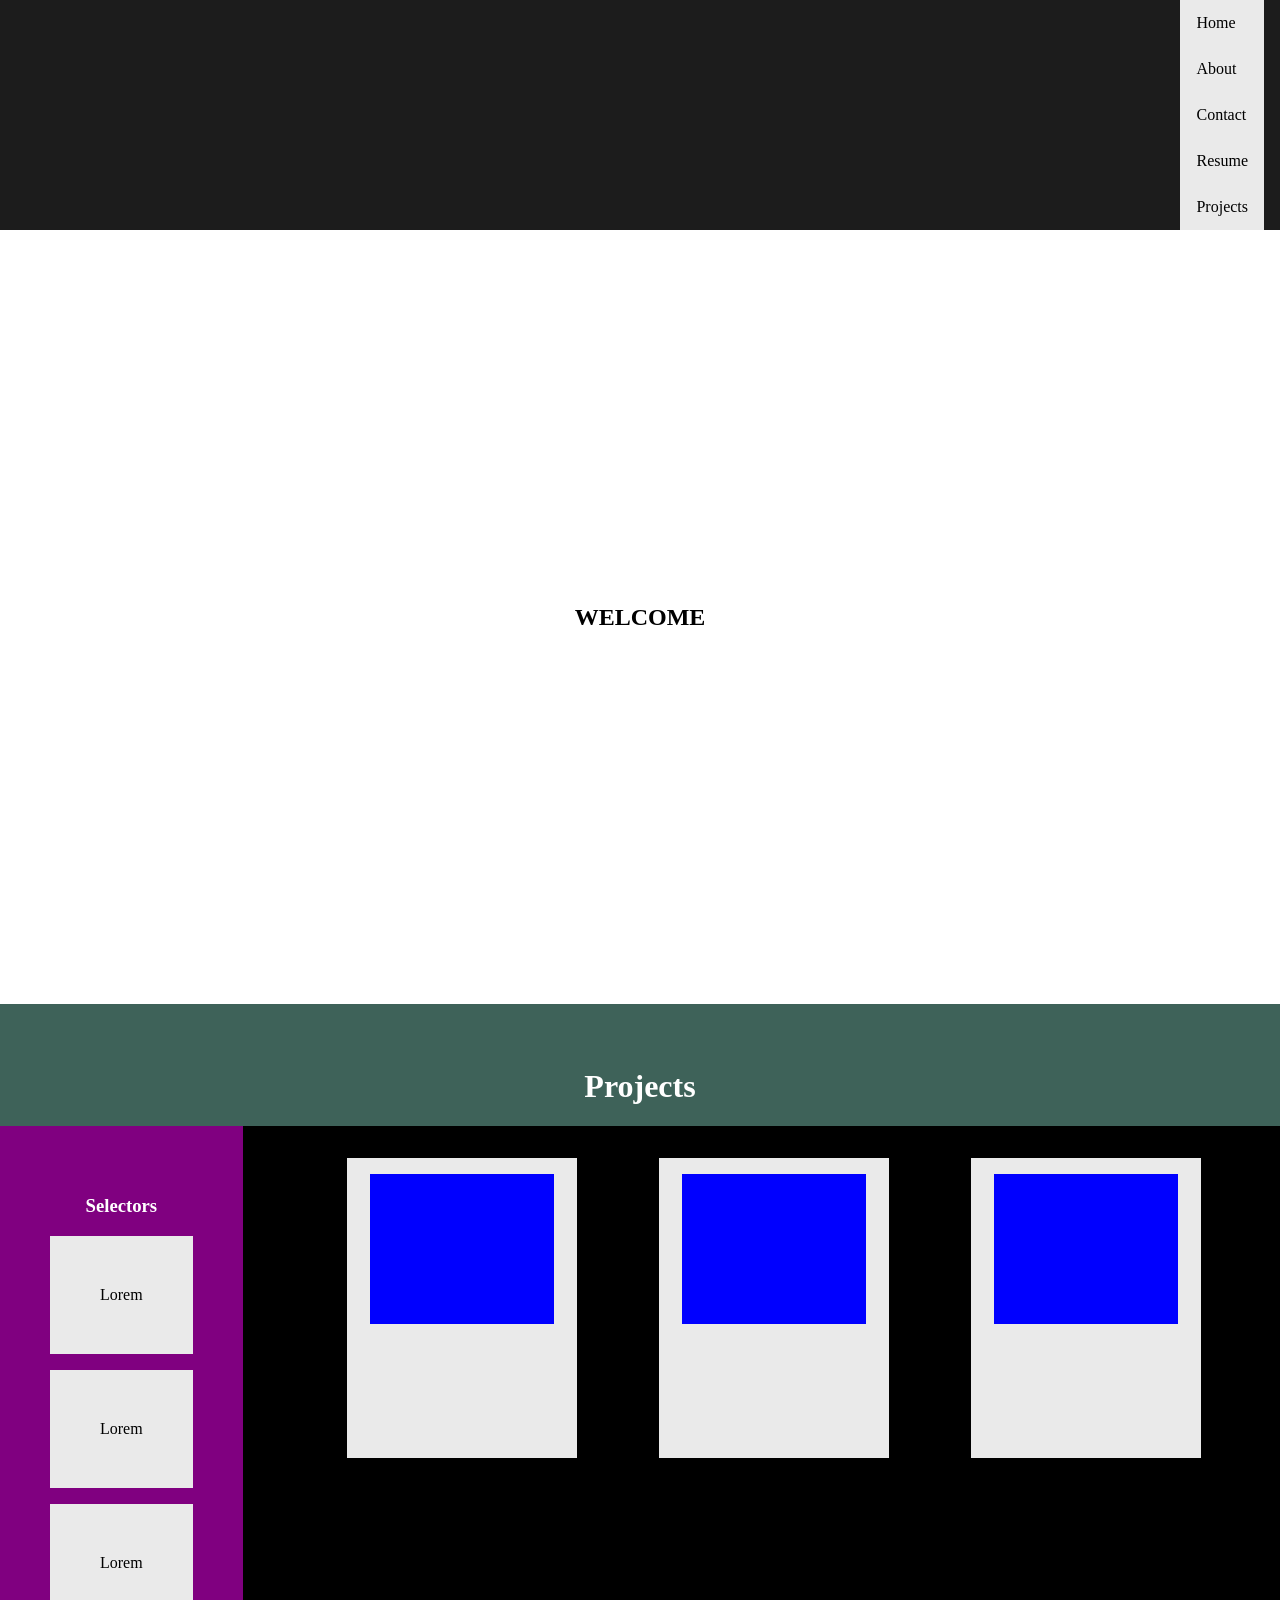
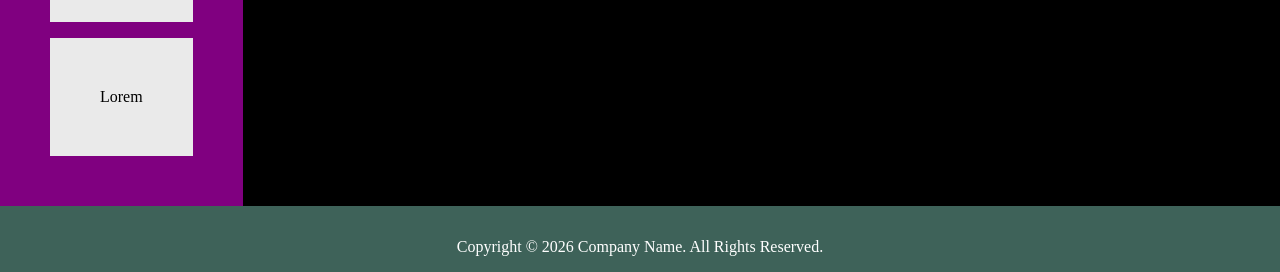
==== index.html @ 274e2389 "Fixed grid Centered it and spanned the items to fix the grid" ====
<html lang="en">

<head>
    <meta charset="UTF-8">
    <meta name="viewport" content="width=device-width, initial-scale=1.0">
    <title>Devin Chanthirath</title>
    <link rel="stylesheet" href="style.css">

</head>

<body>
    <header>
        <nav>
            <ul><!--Buttons on the right side of the nav-->
                <section id="tabs">
                    <li id="tab" class="active"><a href="index.html">Home</a></li>
                    <li id="tab"><a href="about.html">About</a></li>
                    <li id="tab"><a href="contact.html">Contact</a></li>
                    <li id="tab"><a href="resume.html">Resume</a></li>
                    <li id="tab"><a href="projects.html">Projects</a></li>
                </section>
            </ul>
        </nav>
    </header>

    <section id="hero">
        <h1>WELCOME</h1><!--Background left empty until new background is drawn-->
    </section>

    <h1>Projects</h1>
    <section id="project-content">

        <!--Left side panel for project selector tabs-->
        <section id="project-tabs">
            <ul id="tab-btn">
                <h3>Selectors</h3>
                <li>Lorem</li><!--Temp text-->
                <li>Lorem</li><!--Temp text-->
                <li>Lorem</li><!--Temp text-->
                <li>Lorem</li><!--Temp text-->
            </ul>
        </section>

        <section class="project-container">

            <section id="project-boxes">
                <div id="content">
                    <img src="" alt=""><!--Either a image single or paried with text-->
                    <p></p><!--This is undecided-->
                </div>
            </section>

            <section id="project-boxes">
                <div id="content">
                    <img src="" alt=""><!--Either a image single or paried with text-->
                    <p></p><!--This is undecided-->
                </div>
            </section>

            <section id="project-boxes">
                <div id="content">
                    <img src="" alt=""><!--Either a image single or paried with text-->
                    <p></p><!--This is undecided-->
                </div>
            </section>

            <section id="project-boxes">
                <div id="content">
                    <img src="" alt=""><!--Either a image single or paried with text-->
                    <p></p><!--This is undecided-->
                </div>
            </section>

            <section id="project-boxes">
                <div id="content">
                    <img src="" alt=""><!--Either a image single or paried with text-->
                    <p></p><!--This is undecided-->
                </div>
            </section>

            <!--
            <section id="buttons">
                <button><strong>
                        << </strong></button>
                <button><strong> >> </strong></button>
            </section> 
            -->
        </section>


        <!--Right side panel for when a project is selected on the home screen-->
        <section id="project-overview" class="inactive">

        </section>

    </section>

    <!--This is where the copyright goes-->
    <footer>Copyright © 2026 Company Name. All Rights Reserved.</footer>
</body>

</html>
---- style.css ----
/*Main assets including colors*/
body {
    margin: 0;
    padding: 0;
    /*A different font will be added last (K2D)*/
}

* {
    box-sizing: border-box;
}

:root {
    --bg-color: #3E6259;
    --primary-color: #EAEAEA;
    --head-color: white;
    --text-color: black;
    --nav-color: #1c1c1c;
    --clicked-color: #BFCF17;
    --hover-color: #ECF39E;
}

body {
    background-color: var(--bg-color);
}

/*-----------------------------------------*/

nav {
    overflow: hidden;
    background-color: var(--nav-color);
    margin: 0;
    padding: 0;

    ul {
        display: flex;
        justify-content: flex-end;
        margin: 0;
    }

    li {
        list-style-type: none; /*This gets rid of the list bullet points*/
    }

    a {
        display: block;
        margin-right: 1rem;
        padding: 14px 16px;
        background-color: var(--primary-color);
        color: black;
        text-decoration: none;
    }
    a:hover {
        background-color: var(--hover-color);
    }
}

/*-----------------------------------------*/

#hero {
    margin: 0;
    height: 86%;
    align-content: center;
    background-color: white;/*Temp color*/
    margin-bottom: 4em;
    /*Needs a drawn background*/
    h1 {
        color: black;
    }
}

/*-----------------------------------------*/
/*Content area for RECENT Projects*/
h1 {
    text-align: center;
    color: var(--head-color);
}

body > #project-content {
    display: flex;
    justify-items: center;
}

#project-content {
    display: flex;
    justify-self: center;
    background-color: black; /*Temp color*/
    width: 100%;
    height: fit-content;
    margin-bottom: 2em;
}

#project-tabs > ul{
    list-style-type: none;
    height: 100%;
    background-color: purple;
    max-width: max-content;
    padding: 50px;
    margin: 0;
    margin-right: 4.5rem;
    color: var(--text-color);

    h3 {
        color: var(--head-color);
        text-align: center;
    }

    li {
        background-color: var(--primary-color);
        padding: 50px;
        margin-top: 1rem;
        text-align: center;
    }

    li:hover {
        cursor: pointer;
        background-color: var(--hover-color);
    }
}

#tab-btn {
    position: sticky;
}

#project-boxes {
    grid-column-start: span 3;
    grid-column-end: span 3;
    grid-row-start: span 2;
    grid-row-end: span 2;
    display: flex;
    justify-content: center;
    background-color: var(--primary-color); /*Temp color*/
    width: 230px;;
    height: 300px;
    margin: 2em;

    #content {
        background-color: blue; /*Temp color*/
        margin: 1rem;
        width: 80%;
        height: 50%;
    }

    #buttons {
        grid-column-start: 6;
        grid-column-end: span 8;
    }
}

.project-container {
    display: grid;
    grid-template-columns: repeat(15, auto);
    grid-template-rows: repeat(8, auto);
    gap: 18px;
    max-height: fit-content;
}
/*-----------------------------------------*/
/* Button assets*/

button { /*Need to get rid of the border color/outline*/
    background-color: var(--primary-color);
    width: 36px;
    height: 36px;
    border-radius: 25px;
}

button:hover {
    cursor: pointer;
}

/*Footer assets*/

footer {
    text-align: center;
    color: var(--head-color);
    margin-bottom: 1rem;
}
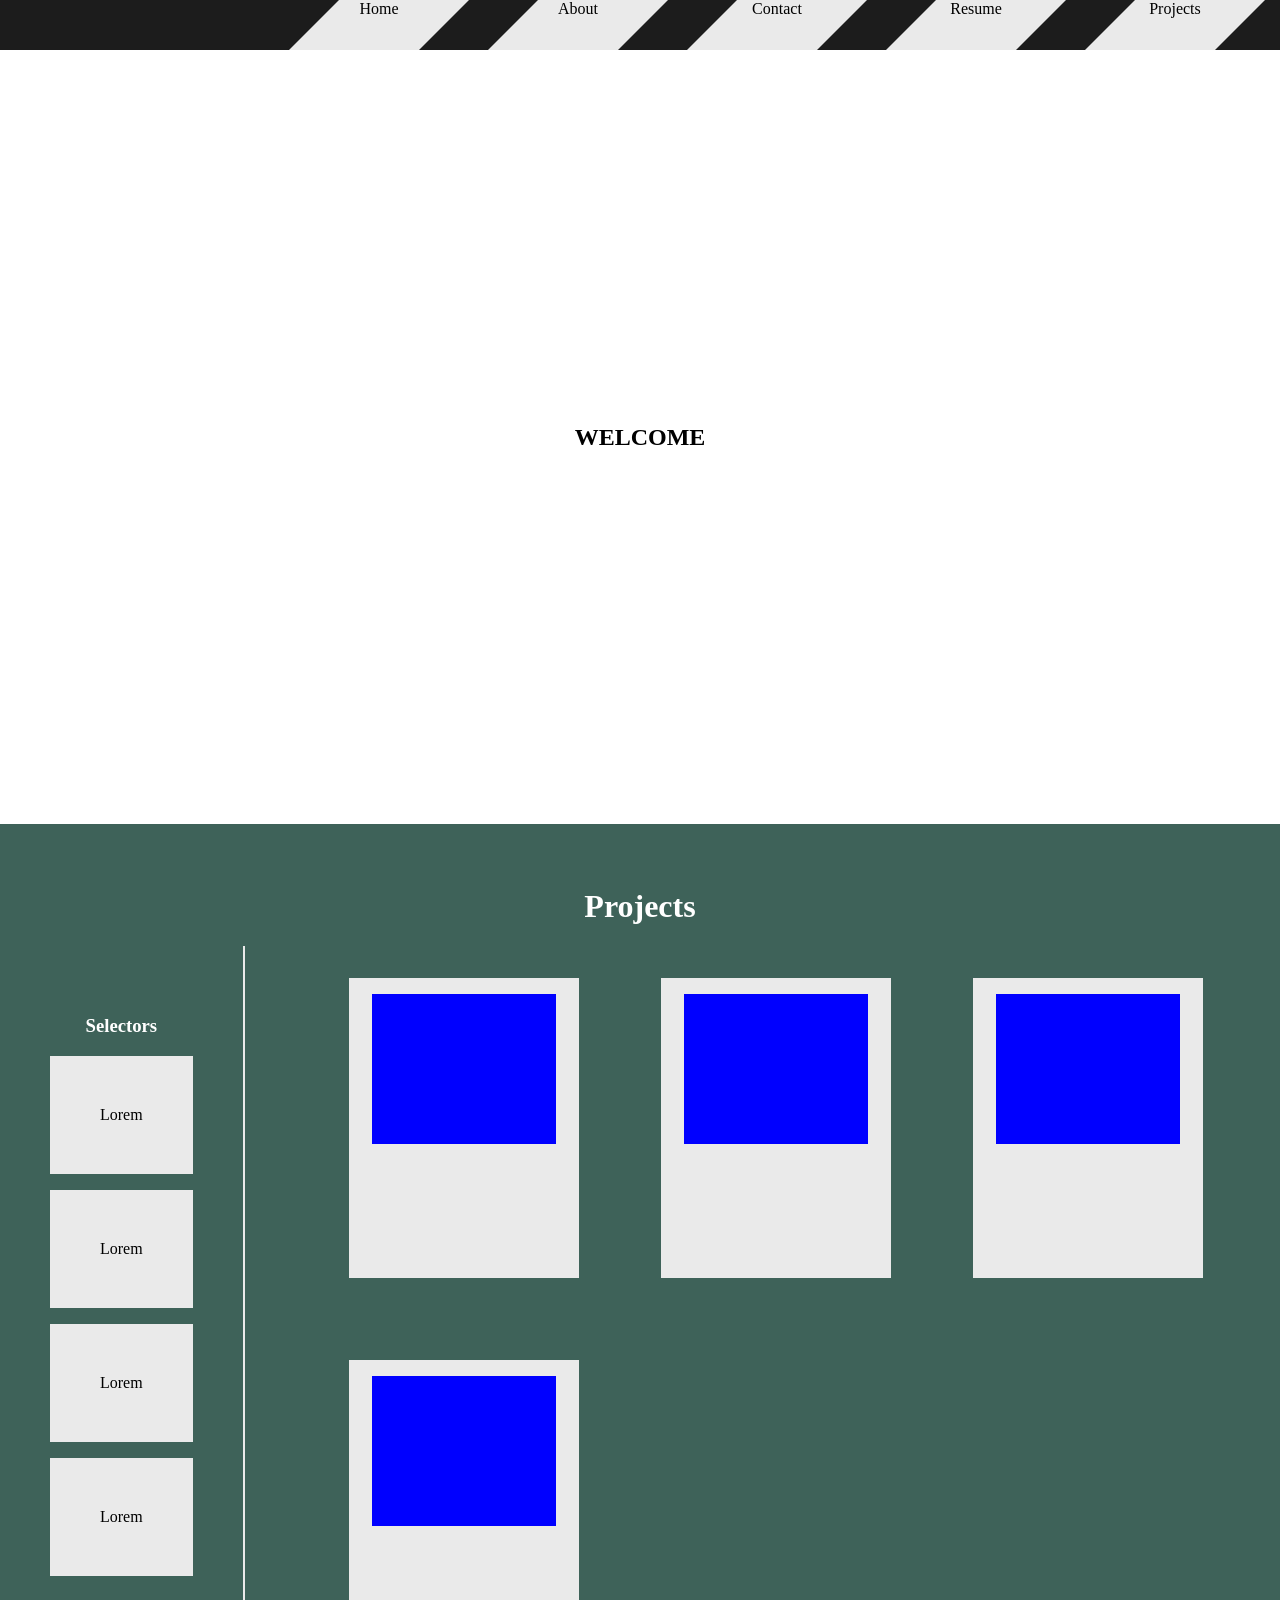
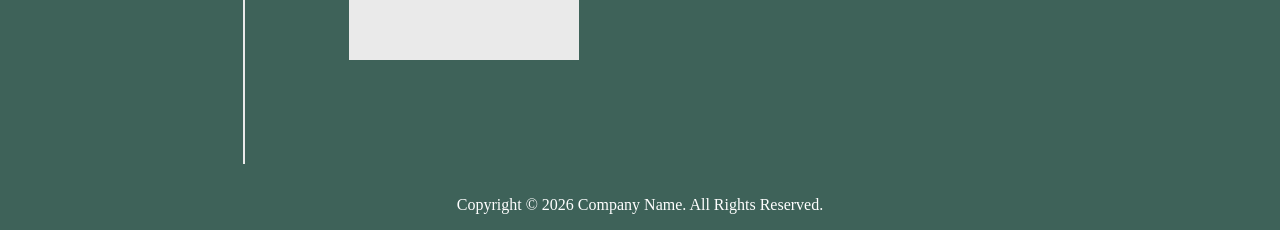
==== commit 31db0a83: "Added shapes to navbar and fixed the grid to flex and fit content" ====
--- a/index.html
+++ b/index.html
@@ -78,6 +78,7 @@
                 </div>
             </section>
 
+            
             <!--
             <section id="buttons">
                 <button><strong>
--- a/style.css
+++ b/style.css
@@ -38,16 +38,27 @@
     }
 
     li {
+    /* Shape content*/
+    --p: 50px;
+    aspect-ratio: 3/2;
+    clip-path: polygon(var(--p) 0,100% 0,calc(100% - var(--p)) 100%,0 100%);
+    width: 180px;
+    height: 50px;
+
+    /* Main content for nav*/
+        align-items: center;
+        display: inline-block;
+        margin-right: 15px;
         list-style-type: none; /*This gets rid of the list bullet points*/
     }
 
     a {
         display: block;
-        margin-right: 1rem;
-        padding: 14px 16px;
         background-color: var(--primary-color);
+            height: 50px;
         color: black;
         text-decoration: none;
+        text-align: center;
     }
     a:hover {
         background-color: var(--hover-color);
@@ -59,6 +70,7 @@
 #hero {
     margin: 0;
     height: 86%;
+    width: 100%;
     align-content: center;
     background-color: white;/*Temp color*/
     margin-bottom: 4em;
@@ -83,7 +95,6 @@
 #project-content {
     display: flex;
     justify-self: center;
-    background-color: black; /*Temp color*/
     width: 100%;
     height: fit-content;
     margin-bottom: 2em;
@@ -92,7 +103,7 @@
 #project-tabs > ul{
     list-style-type: none;
     height: 100%;
-    background-color: purple;
+    border-right: solid 2px #EAEAEA;
     max-width: max-content;
     padding: 50px;
     margin: 0;
@@ -148,7 +159,7 @@
 
 .project-container {
     display: grid;
-    grid-template-columns: repeat(15, auto);
+    grid-template-columns: repeat(12, auto);
     grid-template-rows: repeat(8, auto);
     gap: 18px;
     max-height: fit-content;
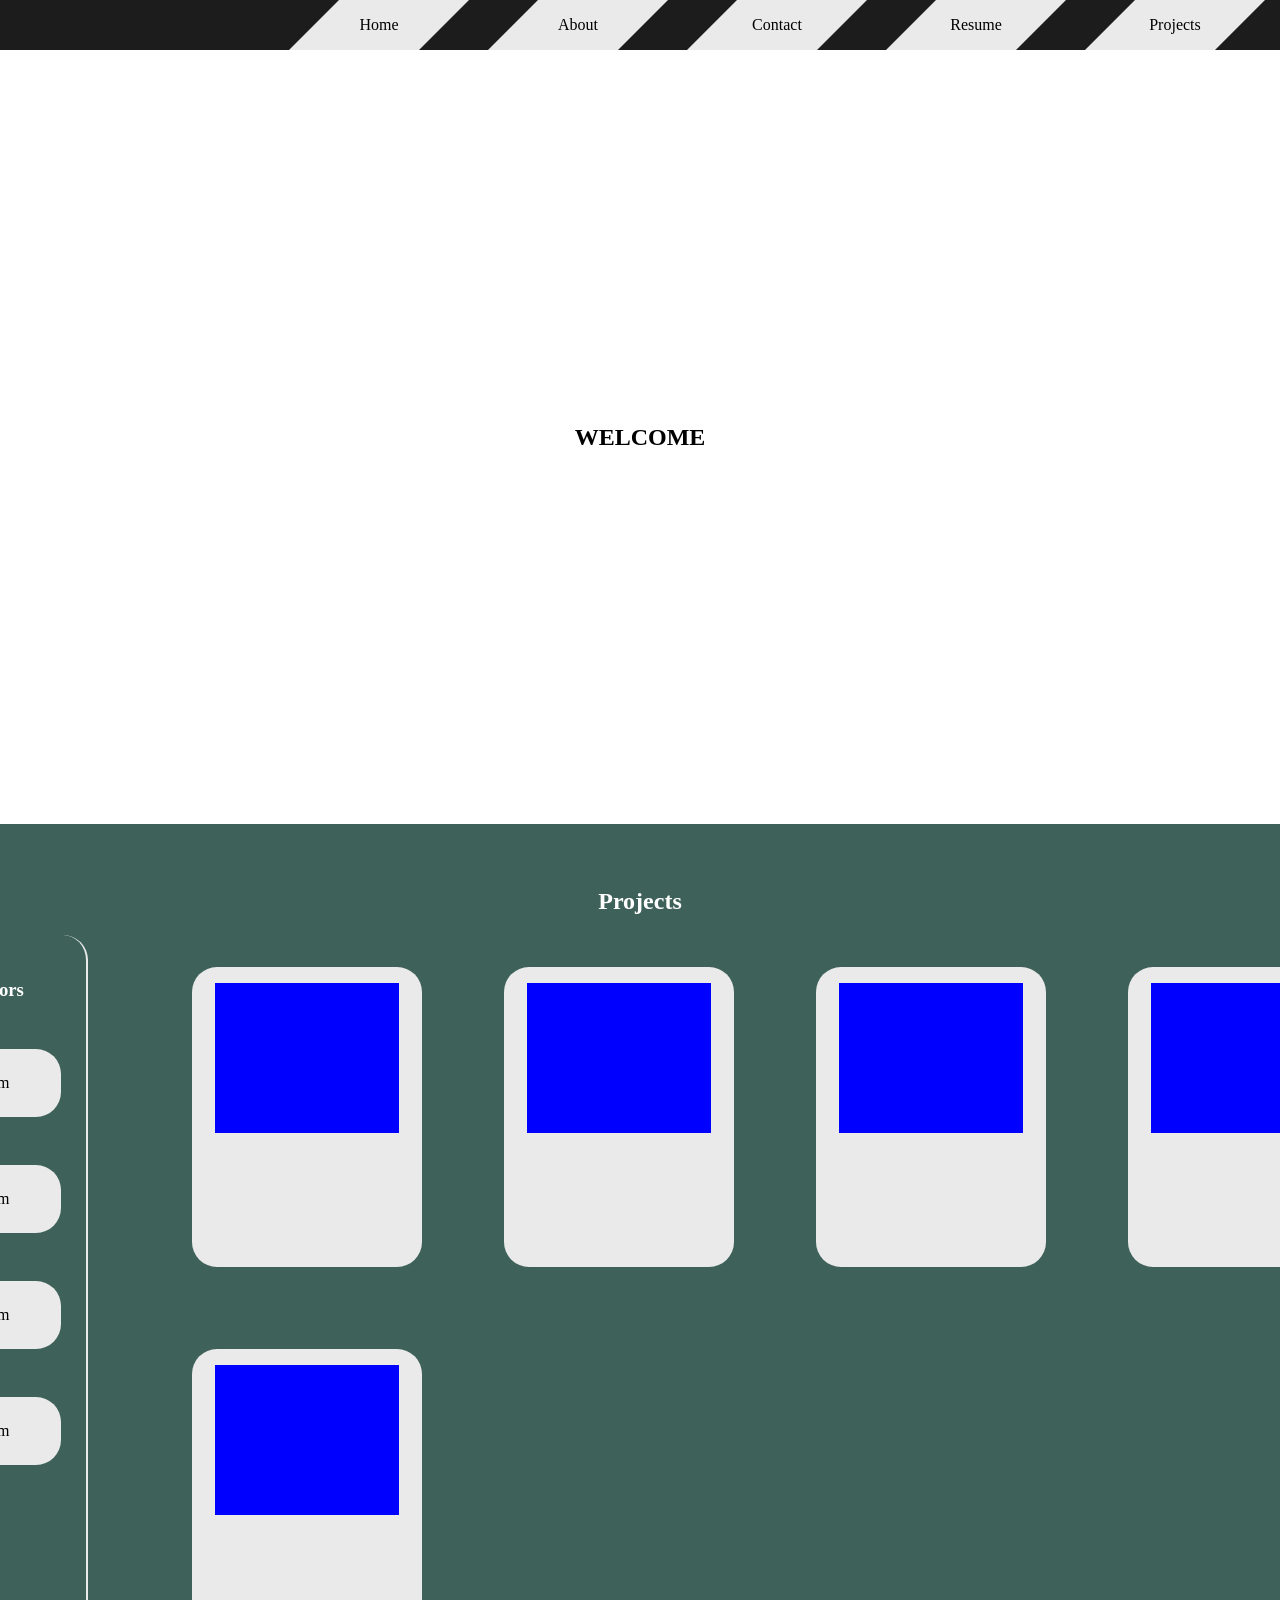
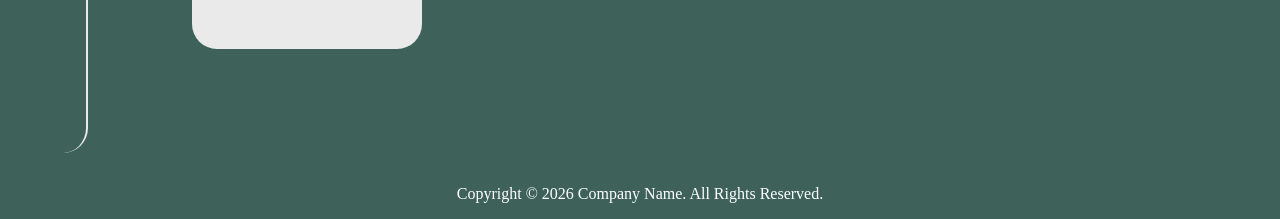
==== commit c71e24a8: "Styling and layout fixes" ====
--- a/index.html
+++ b/index.html
@@ -27,7 +27,7 @@
         <h1>WELCOME</h1><!--Background left empty until new background is drawn-->
     </section>
 
-    <h1>Projects</h1>
+    <h2>Projects</h2>
     <section id="project-content">
 
         <!--Left side panel for project selector tabs-->
@@ -78,7 +78,6 @@
                 </div>
             </section>
 
-            
             <!--
             <section id="buttons">
                 <button><strong>
--- a/style.css
+++ b/style.css
@@ -38,28 +38,33 @@
     }
 
     li {
-    /* Shape content*/
-    --p: 50px;
-    aspect-ratio: 3/2;
-    clip-path: polygon(var(--p) 0,100% 0,calc(100% - var(--p)) 100%,0 100%);
-    width: 180px;
-    height: 50px;
-
-    /* Main content for nav*/
+        /* Shape content*/
+        --p: 50px;
+        aspect-ratio: 3/2;
+        clip-path: polygon(var(--p) 0, 100% 0, calc(100% - var(--p)) 100%, 0 100%);
+        width: 180px;
+        height: 50px;
+
+        /* Main content for nav*/
         align-items: center;
         display: inline-block;
         margin-right: 15px;
-        list-style-type: none; /*This gets rid of the list bullet points*/
+        list-style-type: none;
+        /*This gets rid of the list bullet points*/
     }
 
     a {
-        display: block;
+        display: flex;
+        justify-content: center;
+        align-items: center;
         background-color: var(--primary-color);
-            height: 50px;
+        margin: 0;
+        padding: 0;
+        height: 50px;
         color: black;
         text-decoration: none;
-        text-align: center;
-    }
+    }
+
     a:hover {
         background-color: var(--hover-color);
     }
@@ -72,24 +77,31 @@
     height: 86%;
     width: 100%;
     align-content: center;
-    background-color: white;/*Temp color*/
+    background-color: white;
+    /*Temp color*/
     margin-bottom: 4em;
+
     /*Needs a drawn background*/
     h1 {
         color: black;
     }
 }
 
-/*-----------------------------------------*/
-/*Content area for RECENT Projects*/
+/*-----------------Content area for RECENT Projects-----------------*/
+
 h1 {
     text-align: center;
     color: var(--head-color);
 }
 
-body > #project-content {
-    display: flex;
-    justify-items: center;
+h2 {
+    text-align: center;
+    color: white
+}
+
+body>#project-content {
+    display: flex;
+    justify-content: center;
 }
 
 #project-content {
@@ -100,13 +112,15 @@
     margin-bottom: 2em;
 }
 
-#project-tabs > ul{
+#project-tabs>ul {
     list-style-type: none;
     height: 100%;
     border-right: solid 2px #EAEAEA;
+    border-left: solid 2px #EAEAEA;
     max-width: max-content;
-    padding: 50px;
+    padding: 25px;
     margin: 0;
+    border-radius: 25px;
     margin-right: 4.5rem;
     color: var(--text-color);
 
@@ -117,9 +131,12 @@
 
     li {
         background-color: var(--primary-color);
-        padding: 50px;
-        margin-top: 1rem;
+        padding: 25px;
+        width: 145px;
+        margin-top: 3rem;
         text-align: center;
+        border-radius: 25px;
+
     }
 
     li:hover {
@@ -139,13 +156,17 @@
     grid-row-end: span 2;
     display: flex;
     justify-content: center;
-    background-color: var(--primary-color); /*Temp color*/
-    width: 230px;;
+    border-radius: 25px;
+    background-color: var(--primary-color);
+    /*Temp color*/
+    width: 230px;
+    ;
     height: 300px;
     margin: 2em;
 
     #content {
-        background-color: blue; /*Temp color*/
+        background-color: blue;
+        /*Temp color*/
         margin: 1rem;
         width: 80%;
         height: 50%;
@@ -163,20 +184,168 @@
     grid-template-rows: repeat(8, auto);
     gap: 18px;
     max-height: fit-content;
-}
-/*-----------------------------------------*/
-/* Button assets*/
-
-button { /*Need to get rid of the border color/outline*/
+    border-right: solid 2px #EAEAEA;
+    border-radius: 25px;
+}
+
+/*----------------Button assets----------------*/
+
+
+#buttons {
+    /*Need to get rid of the border color/outline*/
     background-color: var(--primary-color);
     width: 36px;
     height: 36px;
     border-radius: 25px;
 }
 
-button:hover {
+#buttons:hover {
     cursor: pointer;
 }
+
+/*--------------About me page assets--------------*/
+
+#intro-container {
+    display: grid;
+    grid-template-columns: repeat(12, auto);
+    grid-template-rows: repeat(12, auto);
+    gap: 8px;
+}
+
+#intro {
+    margin: 5vh;
+    display: flex;
+    grid-column-start: span 12;
+    grid-row-start: span 2;
+    background-color: var(--primary-color);
+    height: 50vh;
+    width: 100vh;
+
+    p {
+        text-align: left;
+        justify-self: flex-end;
+        background-color: red;
+        width: 50vh;
+        height: 25vh;
+    }
+
+    img {
+        justify-self: flex-start;
+        background-color: #3E6259;
+        width: 50vh;
+        height: 50vh;
+    }
+}
+
+#link-buttons {
+    text-decoration: none;
+    color: white;
+    margin: 5px;
+    background-color: #3E6259;
+    text-align: center;
+    width: 235px;
+    height: fit-content;
+    padding: 15px;
+    border-radius: 15px;
+
+    a:hover {
+        cursor: pointer;
+    }
+}
+
+#trait {
+    background-color: var(--primary-color);
+}
+
+#trait-container {
+    margin: 5vh;
+}
+
+#resume_content {
+    display: flex;
+    height: 100%;
+    width: 100%;
+}
+
+#resume_container {
+    display: grid;
+    grid-template-columns: repeat(12, auto);
+    grid-template-rows: repeat(8, auto);
+    gap: 8px;
+}
+
+#resume_holder {
+    display: flex;
+    grid-column-start: 6;
+    justify-content: center;
+    background-color: var(--primary-color);
+    width: 400px;
+    height: 500px;
+
+    #resume_download {
+        height: 50px;
+        width: 145px;
+    }
+}
+
+div#resume {
+    background-color: black;
+}
+
+/*--------------Contacts page--------------*/
+
+#content-container {
+    display: flex;
+    justify-self: center;
+    width: fit-content;
+    max-width: max-content;
+    height: fit-content;
+    max-height: fit-content;
+}
+
+#link-container {
+    width: max-content;
+    height: fit-content;
+    margin: 25px;
+}
+
+#contact-links {
+    display: flex;
+    justify-self: center;
+
+    #link_boxs {
+        background-color: var(--primary-color);
+        margin: 15px;
+        border-radius: 25px;
+    }
+
+    img {
+        width: 150px;
+        height: 150px;
+    }
+
+    ;
+}
+
+#links {
+    text-align: center;
+}
+
+#contact-email {
+    display: flex;
+    justify-content: center;
+}
+
+#mail-container {
+    justify-self: center;
+    background-color: var(--primary-color);
+    margin: 25px;
+    width: 500px;
+    height: fit-content;
+    padding: 15px;
+    border-radius: 25px;
+}
+
 
 /*Footer assets*/
 
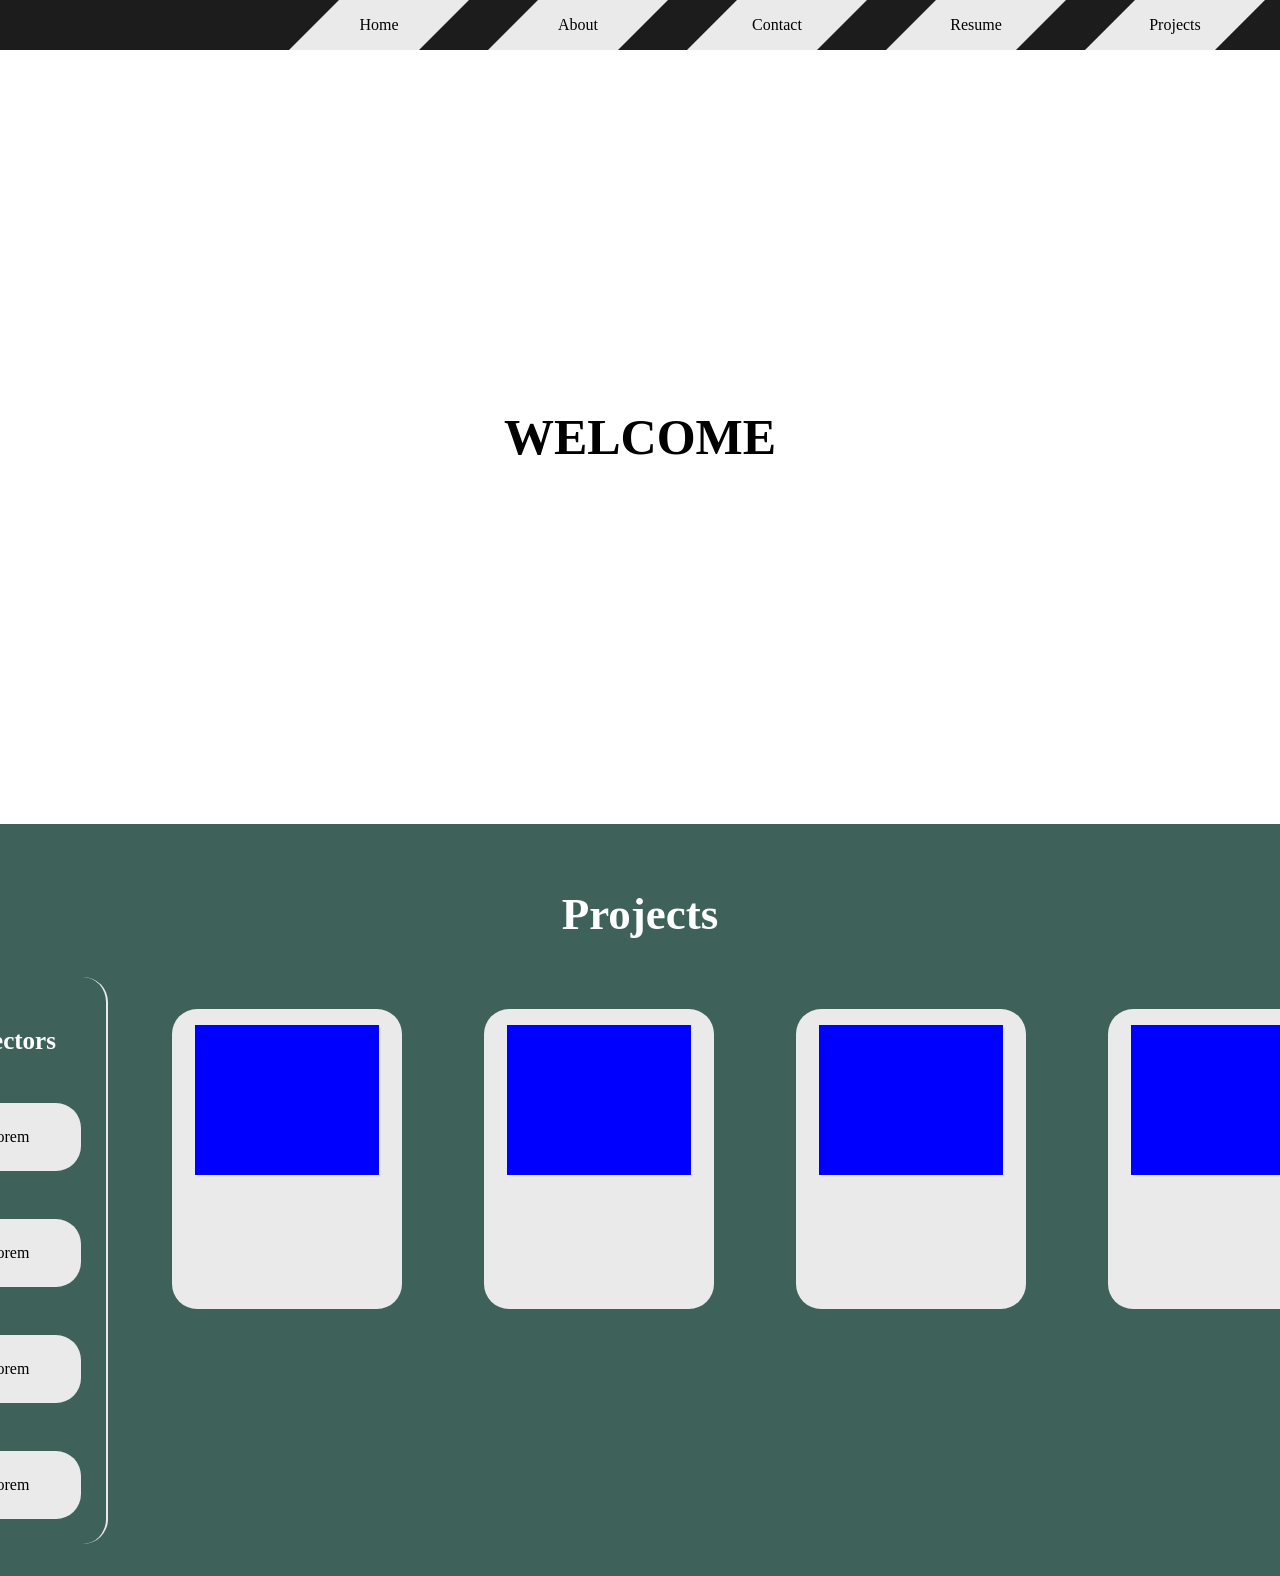
==== commit 4411b8ee: "Projects page redesign" ====
--- a/index.html
+++ b/index.html
@@ -26,8 +26,8 @@
     <section id="hero">
         <h1>WELCOME</h1><!--Background left empty until new background is drawn-->
     </section>
+    <h2>Projects</h2>
 
-    <h2>Projects</h2>
     <section id="project-content">
 
         <!--Left side panel for project selector tabs-->
@@ -71,20 +71,6 @@
                 </div>
             </section>
 
-            <section id="project-boxes">
-                <div id="content">
-                    <img src="" alt=""><!--Either a image single or paried with text-->
-                    <p></p><!--This is undecided-->
-                </div>
-            </section>
-
-            <!--
-            <section id="buttons">
-                <button><strong>
-                        << </strong></button>
-                <button><strong> >> </strong></button>
-            </section> 
-            -->
         </section>
 
 
@@ -95,8 +81,6 @@
 
     </section>
 
-    <!--This is where the copyright goes-->
-    <footer>Copyright © 2026 Company Name. All Rights Reserved.</footer>
 </body>
 
 </html>
--- a/style.css
+++ b/style.css
@@ -7,6 +7,10 @@
 
 * {
     box-sizing: border-box;
+}
+
+p {
+    font-size: 25px;
 }
 
 :root {
@@ -84,19 +88,24 @@
     /*Needs a drawn background*/
     h1 {
         color: black;
+        font-size: 50px;
     }
 }
 
 /*-----------------Content area for RECENT Projects-----------------*/
 
 h1 {
+    margin: 2rem;
     text-align: center;
     color: var(--head-color);
-}
+    font-size: 45px;
+}
+
 
 h2 {
-    text-align: center;
-    color: white
+    font-size:45px;
+    text-align: center;
+    color: white;
 }
 
 body>#project-content {
@@ -121,12 +130,14 @@
     padding: 25px;
     margin: 0;
     border-radius: 25px;
-    margin-right: 4.5rem;
+    margin-right: 2rem;
+    margin-left: 2rem;
     color: var(--text-color);
 
     h3 {
         color: var(--head-color);
         text-align: center;
+        font-size: 25px;
     }
 
     li {
@@ -186,6 +197,7 @@
     max-height: fit-content;
     border-right: solid 2px #EAEAEA;
     border-radius: 25px;
+    margin-right: 2rem;
 }
 
 /*----------------Button assets----------------*/
@@ -218,35 +230,46 @@
     grid-column-start: span 12;
     grid-row-start: span 2;
     background-color: var(--primary-color);
-    height: 50vh;
-    width: 100vh;
-
-    p {
-        text-align: left;
-        justify-self: flex-end;
-        background-color: red;
-        width: 50vh;
-        height: 25vh;
-    }
-
-    img {
-        justify-self: flex-start;
-        background-color: #3E6259;
-        width: 50vh;
-        height: 50vh;
-    }
+    height: fit-content;
+    width: fit-content;
+    padding: 1rem;
+    border-radius: 25px;
+}
+
+#intro-img {
+    width: 600px;
+    height: 600px;
+    background-color: red;
+    margin-right: 5rem;
+}
+
+#intro-text {
+    background-color: red;
+    padding: 1rem;
+    height: fit-content;
+}
+
+#intro-button {
+    margin-top: 3rem;
+
 }
 
 #link-buttons {
+    display: flex;
+    justify-self: flex-start;
+    justify-content: center;
     text-decoration: none;
-    color: white;
+    flex-wrap: wrap;
+    color: black;
     margin: 5px;
-    background-color: #3E6259;
+    margin-bottom: 2rem;
+    background-color: var(--primary-color);
     text-align: center;
     width: 235px;
     height: fit-content;
     padding: 15px;
     border-radius: 15px;
+    border: solid 2px black;
 
     a:hover {
         cursor: pointer;
@@ -254,12 +277,38 @@
 }
 
 #trait {
-    background-color: var(--primary-color);
+    display: flex;
+    width: fit-content;
+    height: fit-content;
+    background-color: var(--primary-color);
+    padding: 1rem;
+    margin: 1rem;
+    border-radius: 25px;
+
+    #trait-img {
+        background-color: black;
+        height: 350px;
+        width: 350px;
+    }
+
+    p {
+        margin-left: 1rem;
+    }
 }
 
 #trait-container {
     margin: 5vh;
-}
+
+    h2 {
+        justify-self: flex-start;
+        font-size: 30px;
+        margin-left: 1rem;
+        color: white;
+    }
+}
+
+
+/*----------Resume Content-----------------*/
 
 #resume_content {
     display: flex;
@@ -267,30 +316,72 @@
     width: 100%;
 }
 
+
 #resume_container {
-    display: grid;
-    grid-template-columns: repeat(12, auto);
-    grid-template-rows: repeat(8, auto);
-    gap: 8px;
+    display: flex;
+    justify-content: center;
 }
 
 #resume_holder {
     display: flex;
+    flex-wrap: wrap;
     grid-column-start: 6;
     justify-content: center;
-    background-color: var(--primary-color);
-    width: 400px;
-    height: 500px;
+    height: fit-content;
+    width: 550px;
+    margin: 1rem;
 
     #resume_download {
+        display: flex;
+        justify-content: center;
+        align-items: center;
+        border-radius: 15px;
+        margin: 1rem;
+        width: 225px;
         height: 50px;
-        width: 145px;
-    }
-}
-
-div#resume {
+        border: solid 2px black;
+        background-color: var(--primary-color);
+    }
+}
+
+#resume_download:hover {
+    cursor: pointer;
+    background-color: var(--hover-color);
+}
+
+#resume {
     background-color: black;
-}
+    width: 550px;
+    height: 800px;
+}
+
+
+#external_links {
+    margin: 1rem;
+    display: flex;
+    flex-wrap: wrap;
+    width: 220px;
+    height: fit-content;
+    text-align: center;
+
+    #exlink {
+        display: flex;
+        justify-content: center;
+        align-items: center;
+        border-radius: 15px;
+        margin: 1rem;
+        width: 225px;
+        height: 50px;
+        border: solid 2px black;
+        background-color: var(--primary-color);
+    }
+
+    #exlink:hover {
+        cursor: pointer;
+        background-color: var(--hover-color);
+    }
+}
+
 
 /*--------------Contacts page--------------*/
 
@@ -323,12 +414,15 @@
         width: 150px;
         height: 150px;
     }
-
-    ;
 }
 
 #links {
     text-align: center;
+
+    h3 {
+        text-decoration: none;
+        color: white;
+    }
 }
 
 #contact-email {
@@ -346,6 +440,44 @@
     border-radius: 25px;
 }
 
+
+/*--------Projects page-------------*/
+
+#lg-project-boxes {
+    display: flex;
+    font-size: 15px;
+    background-color: var(--primary-color);
+    height: fit-content;
+    width: fit-content;
+    border-radius: 25px;
+    border: solid 2px black;
+    margin-bottom: 1rem;
+
+    img {
+        border-radius: 25px;
+        width: 250px;
+        height:  250px;
+    };
+
+    p {
+        margin-left: 1rem;
+        padding: 25px;
+    }
+}
+
+#lg-content {
+    justify-self: center;
+    display: flex;
+    width: fit-content;
+    height: fit-content;
+    flex-wrap: wrap;
+    margin-right: 1rem;
+}
+
+#lg-content > h2 {
+    justify-self: flex-start;
+    font-size: 30px;
+}
 
 /*Footer assets*/
 
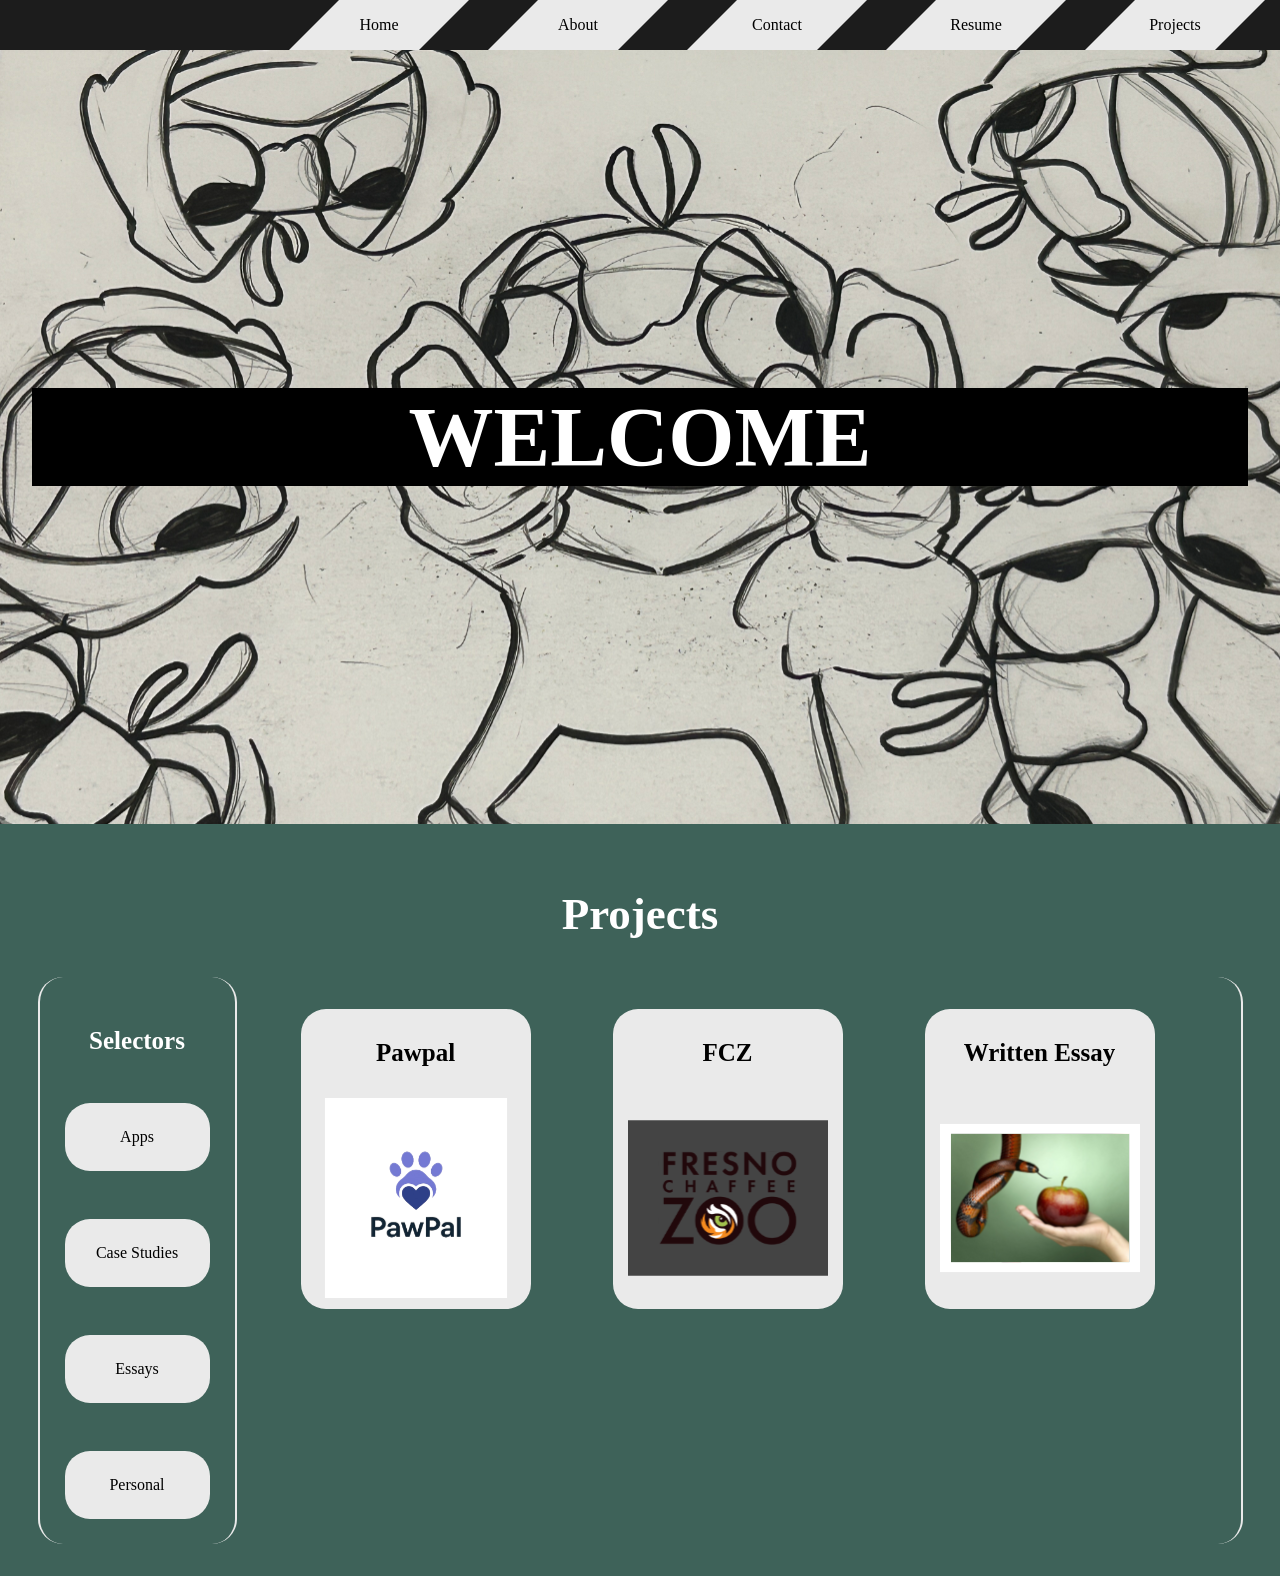
==== commit 512d6633: "All pages designed no JS" ====
--- a/index.html
+++ b/index.html
@@ -34,50 +34,51 @@
         <section id="project-tabs">
             <ul id="tab-btn">
                 <h3>Selectors</h3>
-                <li>Lorem</li><!--Temp text-->
-                <li>Lorem</li><!--Temp text-->
-                <li>Lorem</li><!--Temp text-->
-                <li>Lorem</li><!--Temp text-->
+                <li>Apps</li><!--Temp text-->
+                <li>Case Studies</li><!--Temp text-->
+                <li>Essays</li><!--Temp text-->
+                <li>Personal</li><!--Temp text-->
             </ul>
         </section>
 
         <section class="project-container">
 
             <section id="project-boxes">
-                <div id="content">
-                    <img src="" alt=""><!--Either a image single or paried with text-->
-                    <p></p><!--This is undecided-->
+                <h3>Pawpal</h3>
+                <div id="content" class="first">
+                    <img src="imgs/Pawpal/Pawpal-logo.svg" width="200px"
+                        height="200px"><!--Either a image single or paried with text-->
                 </div>
             </section>
 
             <section id="project-boxes">
-                <div id="content">
-                    <img src="" alt=""><!--Either a image single or paried with text-->
-                    <p></p><!--This is undecided-->
+                <h3>FCZ</h3>
+                <div id="content" class="second">
+                    <img src="imgs/FCZ/FCZ-logo.svg" width="200px"
+                        height="200px"><!--Either a image single or paried with text-->
                 </div>
             </section>
 
             <section id="project-boxes">
-                <div id="content">
-                    <img src="" alt=""><!--Either a image single or paried with text-->
-                    <p></p><!--This is undecided-->
-                </div>
-            </section>
-
-            <section id="project-boxes">
-                <div id="content">
-                    <img src="" alt=""><!--Either a image single or paried with text-->
-                    <p></p><!--This is undecided-->
+                <h3>Written Essay</h3>
+                <div id="content" class="third">
+                    <img src="imgs/Temptation/Essay-logo.svg" width="200px"
+                        height="200px"><!--Either a image single or paried with text-->
                 </div>
             </section>
 
         </section>
 
+        <div id="overlay" onclick="off()">
+            <section id="project-overview">
+                <h3>lorem</h3>
+                <img src="#">
+                <p>Lorem ipsum dolor sit amet consectetur adipisicing elit. Velit quae porro accusantium, dolor totam aliquam reprehenderit, numquam eum maxime enim repellat, sint explicabo ipsam voluptas illo quos atque autem consectetur!</p>
+            </section>
+        </div>
 
         <!--Right side panel for when a project is selected on the home screen-->
-        <section id="project-overview" class="inactive">
 
-        </section>
 
     </section>
 
--- a/style.css
+++ b/style.css
@@ -77,18 +77,24 @@
 /*-----------------------------------------*/
 
 #hero {
+    display: flex;
+    justify-content: center;
     margin: 0;
     height: 86%;
     width: 100%;
+    background-image: url(imgs/Hero-BG.svg);
+    background-size: cover;
+    background-repeat: no-repeat;
+    margin-bottom: 4em;
     align-content: center;
-    background-color: white;
-    /*Temp color*/
-    margin-bottom: 4em;
 
     /*Needs a drawn background*/
     h1 {
-        color: black;
-        font-size: 50px;
+        background-color: black;
+        color: white;
+        font-size: 85px;
+        align-self: center;
+        width: 155vh;
     }
 }
 
@@ -103,7 +109,7 @@
 
 
 h2 {
-    font-size:45px;
+    font-size: 45px;
     text-align: center;
     color: white;
 }
@@ -166,29 +172,37 @@
     grid-row-start: span 2;
     grid-row-end: span 2;
     display: flex;
+    flex-wrap: wrap;
     justify-content: center;
     border-radius: 25px;
     background-color: var(--primary-color);
     /*Temp color*/
     width: 230px;
-    ;
     height: 300px;
     margin: 2em;
+    padding: 5px;
 
     #content {
-        background-color: blue;
-        /*Temp color*/
-        margin: 1rem;
-        width: 80%;
-        height: 50%;
+        width: 200px;
+        height: 200px;
     }
 
     #buttons {
         grid-column-start: 6;
         grid-column-end: span 8;
     }
-}
-
+
+    h3 {
+        font-size: 25px;
+    }
+}
+
+#project-boxes:hover {
+    cursor: pointer;
+}
+#content > .first {
+    background-image: url(imgs/Pawpal/Pawpal-logo.svg);
+}
 .project-container {
     display: grid;
     grid-template-columns: repeat(12, auto);
@@ -200,6 +214,14 @@
     margin-right: 2rem;
 }
 
+#project-overview {
+    background-color: red;
+}
+
+#overlay {
+    position: relative;
+    display: none;
+}
 /*----------------Button assets----------------*/
 
 
@@ -225,27 +247,28 @@
 }
 
 #intro {
-    margin: 5vh;
+    margin: 3rem;
     display: flex;
     grid-column-start: span 12;
     grid-row-start: span 2;
-    background-color: var(--primary-color);
     height: fit-content;
     width: fit-content;
-    padding: 1rem;
     border-radius: 25px;
 }
 
 #intro-img {
-    width: 600px;
-    height: 600px;
-    background-color: red;
-    margin-right: 5rem;
+    width: 900px;
+    height: 800px;
+    background-image: url(imgs/Devin-img.JPG);
+    background-size: cover;
+    margin-right: 2rem;
+    border:  solid 2PX var(--primary-color);
+    border-radius: 15px;
 }
 
 #intro-text {
-    background-color: red;
-    padding: 1rem;
+    color: white;
+    max-width: 900px;
     height: fit-content;
 }
 
@@ -276,6 +299,9 @@
     }
 }
 
+#word-link {
+    text-decoration: none;
+}
 #trait {
     display: flex;
     width: fit-content;
@@ -297,7 +323,7 @@
 }
 
 #trait-container {
-    margin: 5vh;
+    margin: 3rem;
 
     h2 {
         justify-self: flex-start;
@@ -341,6 +367,11 @@
         height: 50px;
         border: solid 2px black;
         background-color: var(--primary-color);
+
+        a {
+            text-decoration: none;
+            color: var(--text-color);
+        }
     }
 }
 
@@ -348,11 +379,14 @@
     cursor: pointer;
     background-color: var(--hover-color);
 }
+
 
 #resume {
     background-color: black;
     width: 550px;
     height: 800px;
+    background-image: url(imgs/resume/Devin\ chantirath.jpg);
+    background-size: cover;
 }
 
 
@@ -382,6 +416,11 @@
     }
 }
 
+#exlink {
+    text-decoration: none;
+    color: var(--text-color);
+}
+
 
 /*--------------Contacts page--------------*/
 
@@ -438,6 +477,11 @@
     height: fit-content;
     padding: 15px;
     border-radius: 25px;
+
+    a {
+        margin-bottom: 1rem;
+        color: black;
+    }
 }
 
 
@@ -456,13 +500,21 @@
     img {
         border-radius: 25px;
         width: 250px;
-        height:  250px;
-    };
+        height: 250px;
+        border:solid 2px black;
+    }
 
     p {
         margin-left: 1rem;
         padding: 25px;
     }
+
+    a {
+        font-size: 25px;
+        color: black;
+        margin-left: 1rem;
+        padding: 25px;
+    }
 }
 
 #lg-content {
@@ -474,7 +526,7 @@
     margin-right: 1rem;
 }
 
-#lg-content > h2 {
+#lg-content>h2 {
     justify-self: flex-start;
     font-size: 30px;
 }
